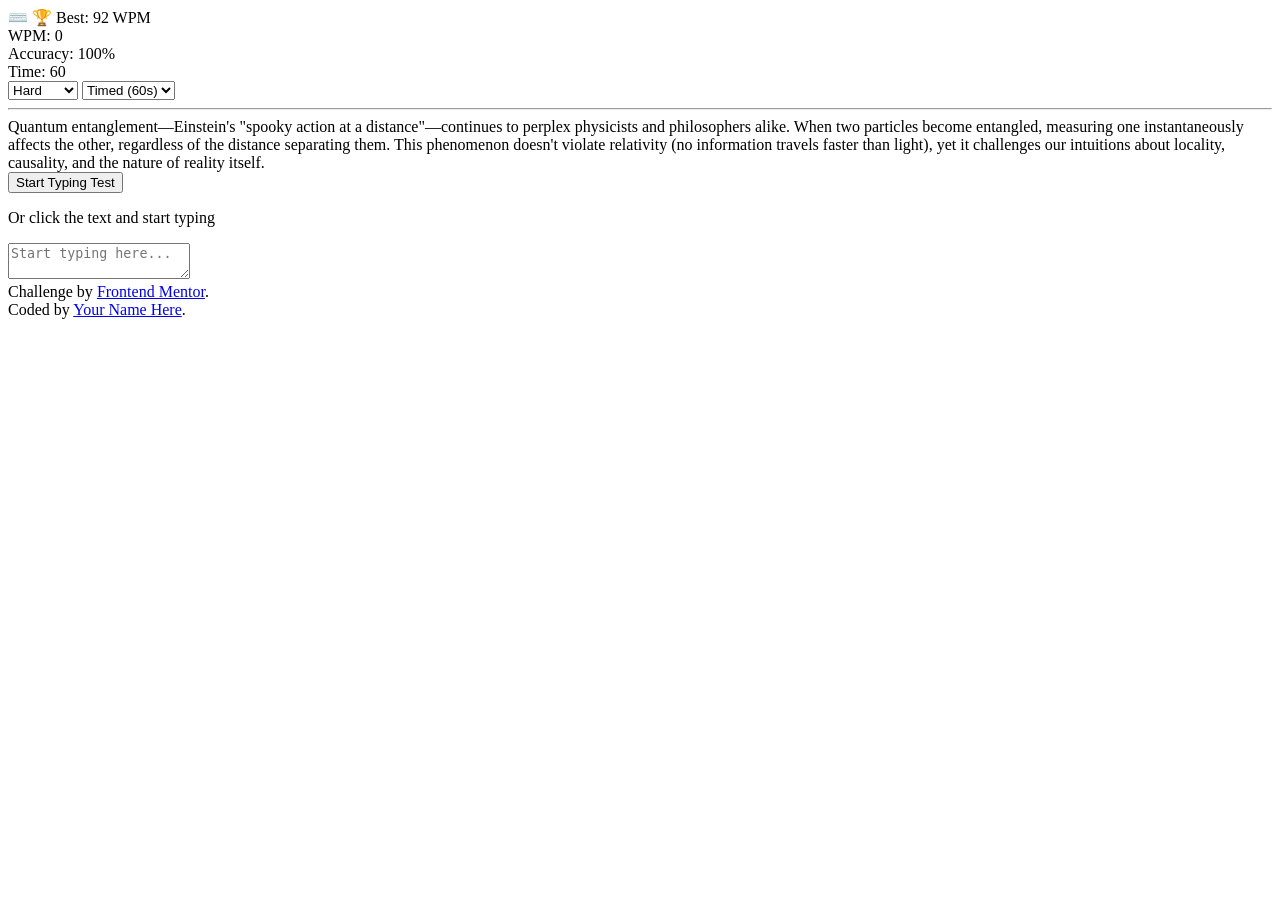
==== typing-speed-test-main/index.html @ e8ac1592 "Add files via upload" ====
<!DOCTYPE html>
<html lang="en">
<head>
  <meta charset="UTF-8">
  <meta name="viewport" content="width=device-width, initial-scale=1.0"> 
  <link rel="icon" type="image/png" sizes="32x32" href="./assets/images/favicon-32x32.png">    
  <title>Frontend Mentor | Typing Speed Test</title>  
  <link rel="stylesheet" href="style.css">
</head>
<body>

  <div class="test-container">
    
    <div class="top-meta">
      <span class="keyboard-icon">⌨️</span>
      <span class="best-score">🏆 Best: 92 WPM</span>
    </div>

    <div class="stats-bar">
      <div class="stat-item">
        <span class="stat-label">WPM:</span>
        <span class="stat-value" id="wpm-val">0</span>
      </div>
      
      <div class="stat-divider"></div>
      
      <div class="stat-item">
        <span class="stat-label">Accuracy:</span>
        <span class="stat-value" id="accuracy-val">100%</span>
      </div>
      
      <div class="stat-divider"></div>
      
      <div class="stat-item">
        <span class="stat-label">Time:</span>
        <span class="stat-value" id="timer-val">60</span>
      </div>
    </div>

    <div class="difficulty-selectors">
      <select class="diff-dropdown" id="difficulty-select">
        <option value="easy">Easy</option>
        <option value="medium">Medium</option>
        <option value="hard" selected>Hard</option>
      </select>
      
      <select class="diff-dropdown" id="time-select">
        <option value="60">Timed (60s)</option>
        <option value="30">Timed (30s)</option>
      </select>
    </div>

    <hr class="section-divider">

    <div class="passage-wrapper locked">
      <div id="passage-container" class="passage-box"></div>
      
      <div class="start-overlay">
        <button id="start-btn" class="btn-start">Start Typing Test</button>
        <p class="overlay-subtext">Or click the text and start typing</p>
      </div>
    </div>

    <textarea id="typing-input" placeholder="Start typing here..."></textarea>

  </div>

  <footer class="attribution">
    Challenge by <a href="https://www.frontendmentor.io?ref=challenge" target="_blank">Frontend Mentor</a>. <br>
    Coded by <a href="#">Your Name Here</a>.
  </footer>    

  <script src="main.js"></script>
</body>
</html>
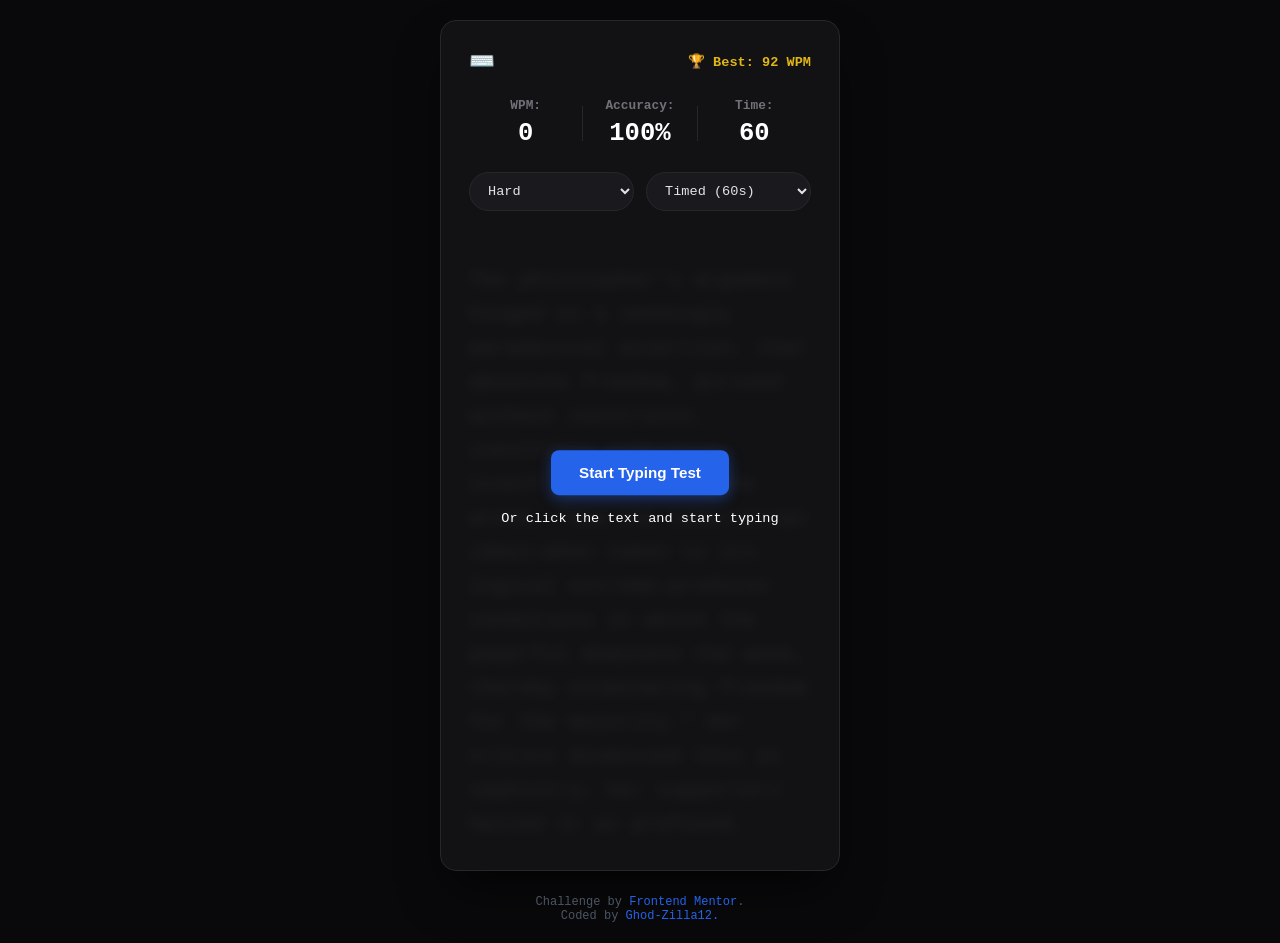
==== commit 241ab0f3: "Update index.html" ====
--- a/typing-speed-test-main/index.html
+++ b/typing-speed-test-main/index.html
@@ -3,7 +3,7 @@
 <head>
   <meta charset="UTF-8">
   <meta name="viewport" content="width=device-width, initial-scale=1.0"> 
-  <link rel="icon" type="image/png" sizes="32x32" href="./assets/images/favicon-32x32.png">    
+  <link rel="icon" type="image/png" sizes="32x32" href="typing-speed-test-main/assets/favicon-32x32.png">    
   <title>Frontend Mentor | Typing Speed Test</title>  
   <link rel="stylesheet" href="style.css">
 </head>
@@ -67,9 +67,9 @@
 
   <footer class="attribution">
     Challenge by <a href="https://www.frontendmentor.io?ref=challenge" target="_blank">Frontend Mentor</a>. <br>
-    Coded by <a href="#">Your Name Here</a>.
+    Coded by <a href="https://ghod-zilla12.github.io/Typing-speed-test/">Ghod-Zilla12.</a>
   </footer>    
 
   <script src="main.js"></script>
 </body>
-</html>+</html>
--- a/typing-speed-test-main/style.css
+++ b/typing-speed-test-main/style.css
@@ -0,0 +1,182 @@
+:root { 
+  --bg-color: #09090b;       
+  --card-bg: #121214;        
+  --text-gray: #71717a; 
+  --text-correct: #d1d0c5; 
+  --text-wrong: #ca4754;  
+  --cursor-color: #e2b714;
+  --border-color: #27272a;
+}
+
+body { 
+  background-color: var(--bg-color);
+  color: var(--text-gray); 
+  font-family: 'Courier New', Courier, monospace; 
+  display: flex;  
+  flex-direction: column;    
+  justify-content: center; 
+  align-items: center;  
+  min-height: 100vh; 
+  margin: 0;
+  padding: 20px;
+  box-sizing: border-box;
+}
+
+/* Beautiful Elongated App Container */
+.test-container {  
+  background-color: var(--card-bg);
+  border: 1px solid var(--border-color);
+  border-radius: 16px;
+  padding: 28px;
+  width: 100%;  
+  max-width: 400px;          
+  min-height: 520px; /* Forces card background to stay visible & long */
+  box-shadow: 0 25px 50px -12px rgba(0, 0, 0, 0.7);
+  box-sizing: border-box;
+  display: flex;
+  flex-direction: column;
+}
+
+.top-meta {
+  display: flex;
+  justify-content: space-between;
+  align-items: center;
+  margin-bottom: 24px;
+}
+.keyboard-icon { font-size: 1.3rem; }
+.best-score { font-size: 0.85rem; color: var(--cursor-color); font-weight: bold; }
+
+.stats-bar {  
+  display: flex;  
+  justify-content: space-between;  
+  align-items: center;
+  margin-bottom: 24px;  
+}
+
+.stat-item {
+  display: flex;
+  flex-direction: column;
+  align-items: center;
+  flex: 1;
+}
+
+.stat-label {
+  color: var(--text-gray);
+  font-size: 0.8rem;
+  font-weight: bold;
+}
+
+.stat-value {
+  color: #ffffff; 
+  font-size: 1.6rem;
+  font-weight: bold;
+  margin-top: 6px;
+}
+
+.stat-divider {
+  width: 1px;
+  height: 35px;
+  background-color: var(--border-color);
+}
+
+.difficulty-selectors {  
+  display: flex;  
+  gap: 12px;  
+  margin-bottom: 20px;
+}
+
+.diff-dropdown {
+  background-color: #1a1a1e;
+  color: #e4e4e7;
+  border: 1px solid var(--border-color);
+  padding: 10px 14px;
+  border-radius: 9999px;    
+  font-size: 0.85rem;
+  font-family: inherit;
+  flex: 1;
+  cursor: pointer;
+  outline: none;
+}
+
+.section-divider {
+  border: 0;
+  border-top: 1px solid var(--border-color);
+  margin-bottom: 24px;
+}
+
+.passage-wrapper {
+  position: relative;
+  flex-grow: 1;              
+}
+
+.passage-box {  
+  font-size: 1.25rem;  
+  line-height: 1.7;  
+  color: var(--text-gray);  
+  margin: 0;
+  letter-spacing: 0.5px;
+  text-align: left;
+  transition: filter 0.3s ease, opacity 0.3s ease;
+}
+
+/* Blur Configuration */
+.passage-wrapper.locked .passage-box {
+  filter: blur(6px);         
+  opacity: 0.2;
+  user-select: none;
+  pointer-events: none;
+}
+
+.start-overlay {
+  display: none; 
+  position: absolute;
+  top: 40%;                  
+  left: 50%;
+  transform: translate(-50%, -50%);
+  text-align: center;
+  width: 100%;
+  z-index: 10;
+}
+
+.passage-wrapper.locked .start-overlay {
+  display: block; 
+}
+
+.btn-start {
+  background-color: #2563eb; 
+  color: #ffffff;
+  border: none;
+  padding: 14px 28px;
+  border-radius: 8px;
+  font-size: 0.95rem;
+  font-weight: bold;
+  cursor: pointer;
+  box-shadow: 0 4px 14px rgba(37, 99, 235, 0.4);
+}
+
+.overlay-subtext {
+  color: #ffffff;
+  font-size: 0.85rem;
+  margin-top: 16px;
+}
+
+#typing-input {  
+  position: absolute;
+  opacity: 0;
+  pointer-events: none;
+  z-index: -1;
+}
+
+/* Individual Character State Modifiers */
+.char.correct { color: var(--text-correct); }
+.char.incorrect { color: var(--text-wrong); background-color: rgba(202, 71, 84, 0.15); border-radius: 2px; }
+.char.active { border-left: 2px solid var(--cursor-color); animation: blink 1s infinite; }
+@keyframes blink { 50% { border-color: transparent; } }
+
+.attribution {
+  text-align: center; 
+  margin-top: 24px; 
+  font-size: 0.75rem; 
+  color: #4b5563;
+}
+.attribution a { color: #2563eb; text-decoration: none; }
